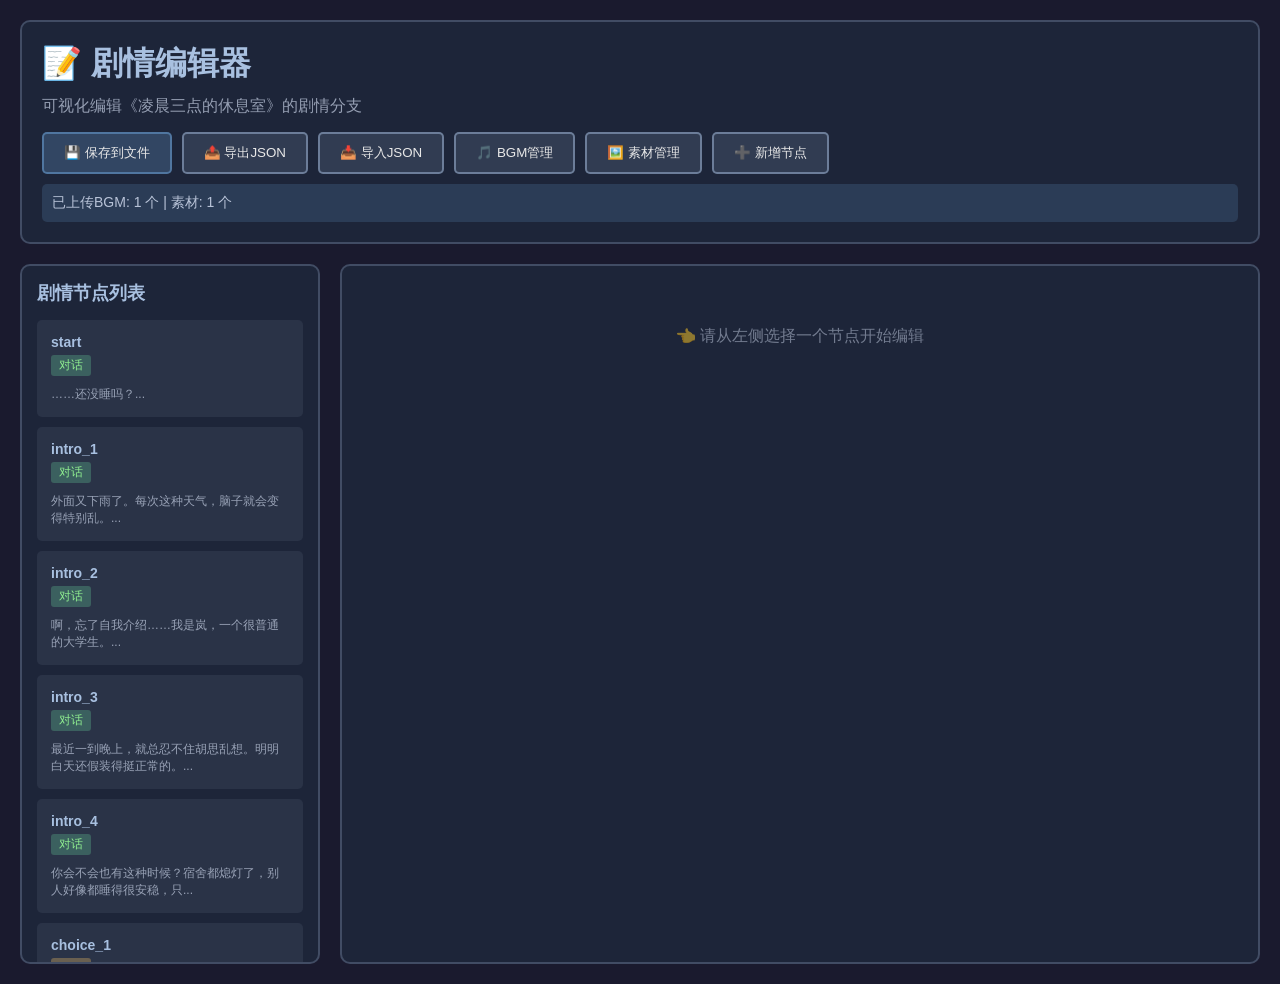
==== editor.html @ ff21fb10 "删除窗户和雨滴效果，添加视频静音选项，支持叠加多个素材" ====
<!DOCTYPE html>
<html lang="zh-CN">
<head>
    <meta charset="UTF-8">
    <meta name="viewport" content="width=device-width, initial-scale=1.0">
    <title>剧情编辑器 - 凌晨三点的休息室</title>
    <style>
        * {
            margin: 0;
            padding: 0;
            box-sizing: border-box;
        }

        body {
            font-family: "Microsoft YaHei", "PingFang SC", sans-serif;
            background: #1a1a2e;
            color: #e8e8e8;
            padding: 20px;
        }

        .container {
            max-width: 1400px;
            margin: 0 auto;
        }

        .header {
            background: rgba(30, 40, 60, 0.8);
            padding: 20px;
            border-radius: 10px;
            margin-bottom: 20px;
            border: 2px solid rgba(150, 170, 200, 0.3);
        }

        .header h1 {
            color: #a8c0e0;
            margin-bottom: 10px;
        }

        .header p {
            color: rgba(200, 210, 230, 0.7);
            margin-bottom: 5px;
        }

        .bgm-status {
            margin-top: 10px;
            padding: 10px;
            background: rgba(100, 150, 200, 0.2);
            border-radius: 5px;
            font-size: 14px;
            color: rgba(200, 210, 230, 0.9);
        }

        .header-buttons {
            display: flex;
            gap: 10px;
            margin-top: 15px;
        }

        .btn {
            background: rgba(168, 192, 224, 0.15);
            border: 2px solid rgba(168, 192, 224, 0.5);
            color: #e8e8e8;
            padding: 10px 20px;
            border-radius: 5px;
            cursor: pointer;
            transition: all 0.3s;
        }

        .btn:hover {
            background: rgba(168, 192, 224, 0.25);
            border-color: rgba(168, 192, 224, 0.8);
        }

        .btn-primary {
            background: rgba(100, 150, 200, 0.3);
            border-color: rgba(100, 150, 200, 0.6);
        }

        .btn-primary:hover {
            background: rgba(100, 150, 200, 0.5);
        }

        .main-content {
            display: grid;
            grid-template-columns: 300px 1fr;
            gap: 20px;
        }

        .node-list {
            background: rgba(30, 40, 60, 0.8);
            padding: 15px;
            border-radius: 10px;
            border: 2px solid rgba(150, 170, 200, 0.3);
            max-height: calc(100vh - 200px);
            overflow-y: auto;
        }

        .node-list h2 {
            color: #a8c0e0;
            margin-bottom: 15px;
            font-size: 18px;
        }

        .node-item {
            background: rgba(50, 60, 80, 0.6);
            padding: 12px;
            margin-bottom: 10px;
            border-radius: 5px;
            cursor: pointer;
            border: 2px solid transparent;
            transition: all 0.3s;
        }

        .node-item:hover {
            background: rgba(70, 80, 100, 0.8);
            border-color: rgba(168, 192, 224, 0.5);
        }

        .node-item.active {
            background: rgba(100, 150, 200, 0.4);
            border-color: rgba(168, 192, 224, 0.8);
        }

        .node-item .node-id {
            color: #a8c0e0;
            font-size: 14px;
            font-weight: bold;
            margin-bottom: 5px;
        }

        .node-item .node-type {
            display: inline-block;
            padding: 2px 8px;
            border-radius: 3px;
            font-size: 12px;
            margin-bottom: 5px;
        }

        .node-type.dialogue {
            background: rgba(100, 200, 150, 0.3);
            color: #90ee90;
        }

        .node-type.choice {
            background: rgba(255, 200, 100, 0.3);
            color: #ffd700;
        }

        .node-type.ending {
            background: rgba(255, 100, 150, 0.3);
            color: #ff69b4;
        }

        .editor-panel {
            background: rgba(30, 40, 60, 0.8);
            padding: 20px;
            border-radius: 10px;
            border: 2px solid rgba(150, 170, 200, 0.3);
        }

        .editor-panel h2 {
            color: #a8c0e0;
            margin-bottom: 20px;
        }

        .form-group {
            margin-bottom: 20px;
        }

        .form-group label {
            display: block;
            color: #a8c0e0;
            margin-bottom: 8px;
            font-size: 14px;
        }

        .form-group input,
        .form-group select,
        .form-group textarea {
            width: 100%;
            background: rgba(20, 25, 35, 0.8);
            border: 2px solid rgba(150, 170, 200, 0.3);
            color: #e8e8e8;
            padding: 10px;
            border-radius: 5px;
            font-family: inherit;
            font-size: 14px;
        }

        .form-group textarea {
            min-height: 100px;
            resize: vertical;
        }

        .form-group input:focus,
        .form-group select:focus,
        .form-group textarea:focus {
            outline: none;
            border-color: rgba(168, 192, 224, 0.6);
        }

        .choices-editor {
            background: rgba(20, 25, 35, 0.5);
            padding: 15px;
            border-radius: 5px;
            margin-top: 10px;
        }

        .choice-item {
            background: rgba(50, 60, 80, 0.6);
            padding: 12px;
            margin-bottom: 10px;
            border-radius: 5px;
            border: 2px solid rgba(150, 170, 200, 0.2);
        }

        .choice-item-header {
            display: flex;
            justify-content: space-between;
            align-items: center;
            margin-bottom: 10px;
        }

        .btn-small {
            padding: 5px 10px;
            font-size: 12px;
        }

        .btn-danger {
            background: rgba(255, 100, 100, 0.3);
            border-color: rgba(255, 100, 100, 0.6);
        }

        .btn-danger:hover {
            background: rgba(255, 100, 100, 0.5);
        }

        .preview-section {
            background: rgba(20, 25, 35, 0.5);
            padding: 15px;
            border-radius: 5px;
            margin-top: 20px;
        }

        .preview-section h3 {
            color: #a8c0e0;
            margin-bottom: 10px;
            font-size: 16px;
        }

        .preview-text {
            color: #d0d8e8;
            line-height: 1.6;
        }

        .node-connections {
            display: flex;
            gap: 10px;
            flex-wrap: wrap;
            margin-top: 10px;
        }

        .connection-badge {
            background: rgba(100, 150, 200, 0.3);
            padding: 5px 10px;
            border-radius: 3px;
            font-size: 12px;
            cursor: pointer;
            transition: all 0.3s;
        }

        .connection-badge:hover {
            background: rgba(100, 150, 200, 0.5);
        }

        .empty-state {
            text-align: center;
            padding: 40px;
            color: rgba(200, 210, 230, 0.5);
        }

        ::-webkit-scrollbar {
            width: 8px;
        }

        ::-webkit-scrollbar-track {
            background: rgba(20, 25, 35, 0.5);
        }

        ::-webkit-scrollbar-thumb {
            background: rgba(150, 170, 200, 0.3);
            border-radius: 4px;
        }

        ::-webkit-scrollbar-thumb:hover {
            background: rgba(150, 170, 200, 0.5);
        }

        /* BGM管理弹窗 */
        .modal {
            display: none;
            position: fixed;
            top: 0;
            left: 0;
            width: 100%;
            height: 100%;
            background: rgba(0, 0, 0, 0.7);
            z-index: 1000;
            justify-content: center;
            align-items: center;
        }

        .modal.active {
            display: flex;
        }

        .modal-content {
            background: rgba(30, 40, 60, 0.95);
            border: 2px solid rgba(150, 170, 200, 0.4);
            border-radius: 15px;
            padding: 30px;
            max-width: 800px;
            width: 90%;
            max-height: 80vh;
            overflow-y: auto;
        }

        .modal-header {
            display: flex;
            justify-content: space-between;
            align-items: center;
            margin-bottom: 20px;
        }

        .modal-header h2 {
            color: #a8c0e0;
            margin: 0;
        }

        .close-btn {
            background: none;
            border: none;
            color: #e8e8e8;
            font-size: 28px;
            cursor: pointer;
            padding: 0;
            width: 30px;
            height: 30px;
            line-height: 1;
        }

        .close-btn:hover {
            color: #ff6b6b;
        }

        .bgm-list {
            margin-bottom: 20px;
        }

        .bgm-item {
            background: rgba(50, 60, 80, 0.6);
            padding: 15px;
            margin-bottom: 10px;
            border-radius: 8px;
            border: 2px solid rgba(150, 170, 200, 0.2);
        }

        .bgm-item-header {
            display: flex;
            justify-content: space-between;
            align-items: center;
            margin-bottom: 10px;
        }

        .bgm-name {
            color: #a8c0e0;
            font-weight: bold;
        }

        .bgm-nodes {
            color: rgba(200, 210, 230, 0.7);
            font-size: 13px;
            margin-top: 5px;
        }

        .upload-section {
            background: rgba(20, 25, 35, 0.5);
            padding: 20px;
            border-radius: 8px;
            margin-bottom: 20px;
        }

        .file-input-wrapper {
            position: relative;
            display: inline-block;
            width: 100%;
        }

        .file-input-label {
            display: block;
            padding: 12px 20px;
            background: rgba(100, 150, 200, 0.3);
            border: 2px dashed rgba(150, 170, 200, 0.5);
            border-radius: 8px;
            text-align: center;
            cursor: pointer;
            transition: all 0.3s;
            color: #e8e8e8;
        }

        .file-input-label:hover {
            background: rgba(100, 150, 200, 0.4);
            border-color: rgba(150, 170, 200, 0.7);
        }

        .node-selector {
            margin-top: 15px;
        }

        .node-checkbox-list {
            max-height: 200px;
            overflow-y: auto;
            background: rgba(20, 25, 35, 0.5);
            padding: 10px;
            border-radius: 5px;
            margin-top: 10px;
        }

        .node-checkbox-item {
            padding: 8px;
            margin-bottom: 5px;
            border-radius: 4px;
            transition: background 0.2s;
        }

        .node-checkbox-item:hover {
            background: rgba(50, 60, 80, 0.5);
        }

        .node-checkbox-item label {
            display: flex;
            align-items: center;
            cursor: pointer;
            color: #e8e8e8;
        }

        .node-checkbox-item input[type="checkbox"] {
            margin-right: 10px;
            cursor: pointer;
        }

        /* 素材预览 */
        .asset-preview {
            width: 100%;
            max-width: 200px;
            height: auto;
            border-radius: 8px;
            margin-top: 10px;
            border: 2px solid rgba(150, 170, 200, 0.3);
        }

        .asset-item {
            background: rgba(50, 60, 80, 0.6);
            padding: 15px;
            margin-bottom: 10px;
            border-radius: 8px;
            border: 2px solid rgba(150, 170, 200, 0.2);
            display: flex;
            gap: 15px;
            align-items: flex-start;
        }

        .asset-item-preview {
            flex-shrink: 0;
        }

        .asset-item-preview img {
            width: 120px;
            height: 120px;
            object-fit: cover;
            border-radius: 8px;
            border: 2px solid rgba(150, 170, 200, 0.3);
        }

        .asset-item-content {
            flex: 1;
        }

        .asset-item-header {
            display: flex;
            justify-content: space-between;
            align-items: center;
            margin-bottom: 10px;
        }

        .asset-name {
            color: #a8c0e0;
            font-weight: bold;
            display: flex;
            align-items: center;
            gap: 8px;
        }

        .asset-type-badge {
            display: inline-block;
            padding: 3px 8px;
            border-radius: 4px;
            font-size: 11px;
            font-weight: normal;
        }

        .asset-type-scene {
            background: rgba(100, 150, 200, 0.3);
            color: #a8c0e0;
        }

        .asset-type-character {
            background: rgba(200, 150, 100, 0.3);
            color: #e0c8a8;
        }

        .asset-type-prop {
            background: rgba(150, 100, 200, 0.3);
            color: #c8a8e0;
        }

        .asset-nodes {
            color: rgba(200, 210, 230, 0.7);
            font-size: 13px;
            margin-top: 5px;
            line-height: 1.6;
        }

        .node-badge {
            display: inline-block;
            background: rgba(100, 150, 200, 0.2);
            padding: 2px 8px;
            border-radius: 4px;
            margin: 2px;
            font-size: 12px;
        }

        /* 素材筛选按钮激活状态 */
        .btn-small.active {
            background: rgba(100, 150, 200, 0.5);
            border-color: rgba(150, 170, 200, 0.8);
        }

        /* ==================== 响应式设计 ==================== */

        /* 平板和小屏幕 */
        @media screen and (max-width: 1024px) {
            .main-content {
                grid-template-columns: 1fr;
                gap: 15px;
            }

            .node-list {
                max-height: 300px;
                margin-bottom: 15px;
            }

            .header-buttons {
                flex-wrap: wrap;
            }

            .btn {
                font-size: 13px;
                padding: 8px 15px;
            }

            .modal-content {
                width: 95%;
                padding: 20px;
            }
        }

        /* 手机端 */
        @media screen and (max-width: 768px) {
            body {
                padding: 10px;
            }

            .container {
                max-width: 100%;
            }

            .header {
                padding: 15px;
            }

            .header h1 {
                font-size: 20px;
            }

            .header p {
                font-size: 13px;
            }

            .header-buttons {
                gap: 8px;
            }

            .btn {
                font-size: 12px;
                padding: 8px 12px;
            }

            .bgm-status {
                font-size: 12px;
                padding: 8px;
            }

            .node-list {
                padding: 12px;
                max-height: 250px;
            }

            .node-list h2 {
                font-size: 16px;
            }

            .node-item {
                padding: 10px;
            }

            .node-item .node-id {
                font-size: 13px;
            }

            .node-type {
                font-size: 11px;
            }

            .editor-panel {
                padding: 15px;
            }

            .editor-panel h2 {
                font-size: 18px;
            }

            .form-group label {
                font-size: 13px;
            }

            .form-group input,
            .form-group select,
            .form-group textarea {
                font-size: 13px;
                padding: 8px;
            }

            .modal-content {
                padding: 15px;
                max-height: 90vh;
            }

            .modal-header h2 {
                font-size: 18px;
            }

            .upload-section {
                padding: 15px;
            }

            .file-input-label {
                padding: 10px 15px;
                font-size: 13px;
            }

            .node-checkbox-list {
                max-height: 150px;
            }

            .node-checkbox-item {
                font-size: 13px;
            }
        }

        /* 小屏手机 */
        @media screen and (max-width: 480px) {
            .header h1 {
                font-size: 18px;
            }

            .header-buttons {
                flex-direction: column;
                width: 100%;
            }

            .btn {
                width: 100%;
                text-align: center;
            }

            .node-list {
                max-height: 200px;
            }

            .choice-item-header {
                flex-direction: column;
                align-items: flex-start;
                gap: 8px;
            }

            .modal-content {
                width: 98%;
                padding: 12px;
            }
        }
    </style>
</head>
<body>
    <div class="container">
        <div class="header">
            <h1>📝 剧情编辑器</h1>
            <p>可视化编辑《凌晨三点的休息室》的剧情分支</p>
            <div class="header-buttons">
                <button class="btn btn-primary" onclick="saveStory()">💾 保存到文件</button>
                <button class="btn" onclick="exportJSON()">📤 导出JSON</button>
                <button class="btn" onclick="document.getElementById('importFile').click()">📥 导入JSON</button>
                <button class="btn" onclick="openBGMManager()">🎵 BGM管理</button>
                <button class="btn" onclick="openAssetManager()">🖼️ 素材管理</button>
                <button class="btn" onclick="addNewNode()">➕ 新增节点</button>
                <input type="file" id="importFile" accept=".json" style="display: none;" onchange="importJSON(event)">
            </div>
            <div class="bgm-status" id="bgmStatus">
                已上传BGM: <span id="bgmCount">0</span> 个 | 素材: <span id="assetCount">0</span> 个
            </div>
        </div>

        <div class="main-content">
            <div class="node-list">
                <h2>剧情节点列表</h2>
                <div id="nodeListContainer"></div>
            </div>

            <div class="editor-panel">
                <div id="editorContent">
                    <div class="empty-state">
                        <p>👈 请从左侧选择一个节点开始编辑</p>
                    </div>
                </div>
            </div>
        </div>
    </div>

    <!-- 素材管理弹窗 -->
    <div class="modal" id="assetModal">
        <div class="modal-content" style="max-width: 900px;">
            <div class="modal-header">
                <h2>🖼️ 素材管理器</h2>
                <button class="close-btn" onclick="closeAssetManager()">&times;</button>
            </div>

            <div class="upload-section">
                <h3 style="color: #a8c0e0; margin-bottom: 15px;">上传新素材</h3>

                <!-- 素材类型选择 -->
                <div class="form-group" style="margin-bottom: 15px;">
                    <label>素材类型</label>
                    <select id="assetTypeSelect" style="width: 100%; padding: 10px; background: rgba(20, 25, 35, 0.8); border: 2px solid rgba(150, 170, 200, 0.3); color: #e8e8e8; border-radius: 5px;">
                        <option value="scene">🌆 场景素材</option>
                        <option value="character">👤 人物素材</option>
                        <option value="prop">📦 道具素材</option>
                    </select>
                </div>

                <div class="file-input-wrapper">
                    <input type="file" id="assetFileInput" accept="image/*,video/*" style="display: none;" onchange="handleAssetUpload(event)">
                    <label for="assetFileInput" class="file-input-label">
                        📁 点击选择素材文件 (支持 JPG, PNG, GIF, WebP, MP4, WebM, OGV)
                    </label>
                </div>
                <div id="uploadedAssetName" style="margin-top: 10px; color: rgba(200, 210, 230, 0.7); font-size: 14px;"></div>

                <!-- 循环次数设置 -->
                <div class="form-group" id="loopSettings" style="margin-bottom: 15px; display: none;">
                    <label>🔄 循环次数（仅视频/GIF生效）</label>
                    <select id="loopCountSelect" style="width: 100%; padding: 10px; background: rgba(20, 25, 35, 0.8); border: 2px solid rgba(150, 170, 200, 0.3); color: #e8e8e8; border-radius: 5px;">
                        <option value="-1">🔄 无限循环</option>
                        <option value="1">1 次</option>
                        <option value="2">2 次</option>
                        <option value="3">3 次</option>
                        <option value="4">4 次</option>
                        <option value="5">5 次</option>
                        <option value="6">6 次</option>
                        <option value="7">7 次</option>
                        <option value="8">8 次</option>
                        <option value="9">9 次</option>
                        <option value="10">10 次</option>
                    </select>
                    <small style="color: rgba(200, 210, 230, 0.6); display: block; margin-top: 5px;">
                        无限循环: -1, 有限循环: 1-10次
                    </small>
                </div>

                <!-- 视频静音设置 -->
                <div class="form-group" id="videoMuteSettings" style="margin-bottom: 15px; display: none;">
                    <label>🔇 视频静音（仅视频生效）</label>
                    <select id="videoMuteSelect" style="width: 100%; padding: 10px; background: rgba(20, 25, 35, 0.8); border: 2px solid rgba(150, 170, 200, 0.3); color: #e8e8e8; border-radius: 5px;">
                        <option value="false">🔊 保留声音</option>
                        <option value="true">🔇 静音播放</option>
                    </select>
                </div>

                <div class="node-selector" id="assetNodeSelectorSection" style="display: none;">
                    <h4 style="color: #a8c0e0; margin-bottom: 10px;">选择应用此素材的节点</h4>
                    <div style="margin-bottom: 10px;">
                        <button class="btn btn-small" onclick="selectAllNodesForAsset()">全选</button>
                        <button class="btn btn-small" onclick="deselectAllNodesForAsset()">取消全选</button>
                    </div>
                    <div class="node-checkbox-list" id="assetNodeCheckboxList"></div>
                    <button class="btn btn-primary" onclick="saveAssetAssignment()" style="margin-top: 15px; width: 100%;">✅ 保存素材配置</button>
                </div>
            </div>

            <div class="bgm-list">
                <h3 style="color: #a8c0e0; margin-bottom: 15px;">已配置的素材</h3>

                <!-- 素材分类标签 -->
                <div style="display: flex; gap: 10px; margin-bottom: 15px; flex-wrap: wrap;">
                    <button class="btn btn-small" onclick="filterAssets('all')" id="filterAll">全部</button>
                    <button class="btn btn-small" onclick="filterAssets('scene')" id="filterScene">🌆 场景</button>
                    <button class="btn btn-small" onclick="filterAssets('character')" id="filterCharacter">👤 人物</button>
                    <button class="btn btn-small" onclick="filterAssets('prop')" id="filterProp">📦 道具</button>
                </div>

                <div id="assetListContainer"></div>
            </div>
        </div>
    </div>

    <!-- BGM管理弹窗 -->
    <div class="modal" id="bgmModal">
        <div class="modal-content">
            <div class="modal-header">
                <h2>🎵 BGM管理器</h2>
                <button class="close-btn" onclick="closeBGMManager()">&times;</button>
            </div>

            <div class="upload-section">
                <h3 style="color: #a8c0e0; margin-bottom: 15px;">上传新BGM</h3>
                <div class="file-input-wrapper">
                    <input type="file" id="bgmFileInput" accept=".mp3,.ogg,.wav" style="display: none;" onchange="handleBGMUpload(event)">
                    <label for="bgmFileInput" class="file-input-label">
                        📁 点击选择音频文件 (支持 MP3, OGG, WAV)
                    </label>
                </div>
                <div id="uploadedFileName" style="margin-top: 10px; color: rgba(200, 210, 230, 0.7); font-size: 14px;"></div>

                <div class="node-selector" id="nodeSelectorSection" style="display: none;">
                    <h4 style="color: #a8c0e0; margin-bottom: 10px;">选择应用此BGM的节点</h4>
                    <div style="margin-bottom: 10px;">
                        <button class="btn btn-small" onclick="selectAllNodes()">全选</button>
                        <button class="btn btn-small" onclick="deselectAllNodes()">取消全选</button>
                    </div>
                    <div class="node-checkbox-list" id="nodeCheckboxList"></div>
                    <button class="btn btn-primary" onclick="saveBGMAssignment()" style="margin-top: 15px; width: 100%;">✅ 保存BGM配置</button>
                </div>
            </div>

            <div class="bgm-list">
                <h3 style="color: #a8c0e0; margin-bottom: 15px;">已配置的BGM</h3>
                <div id="bgmListContainer"></div>
            </div>
        </div>
    </div>

    <script src="story.js"></script>
    <script src="editor.js"></script>
</body>
</html>
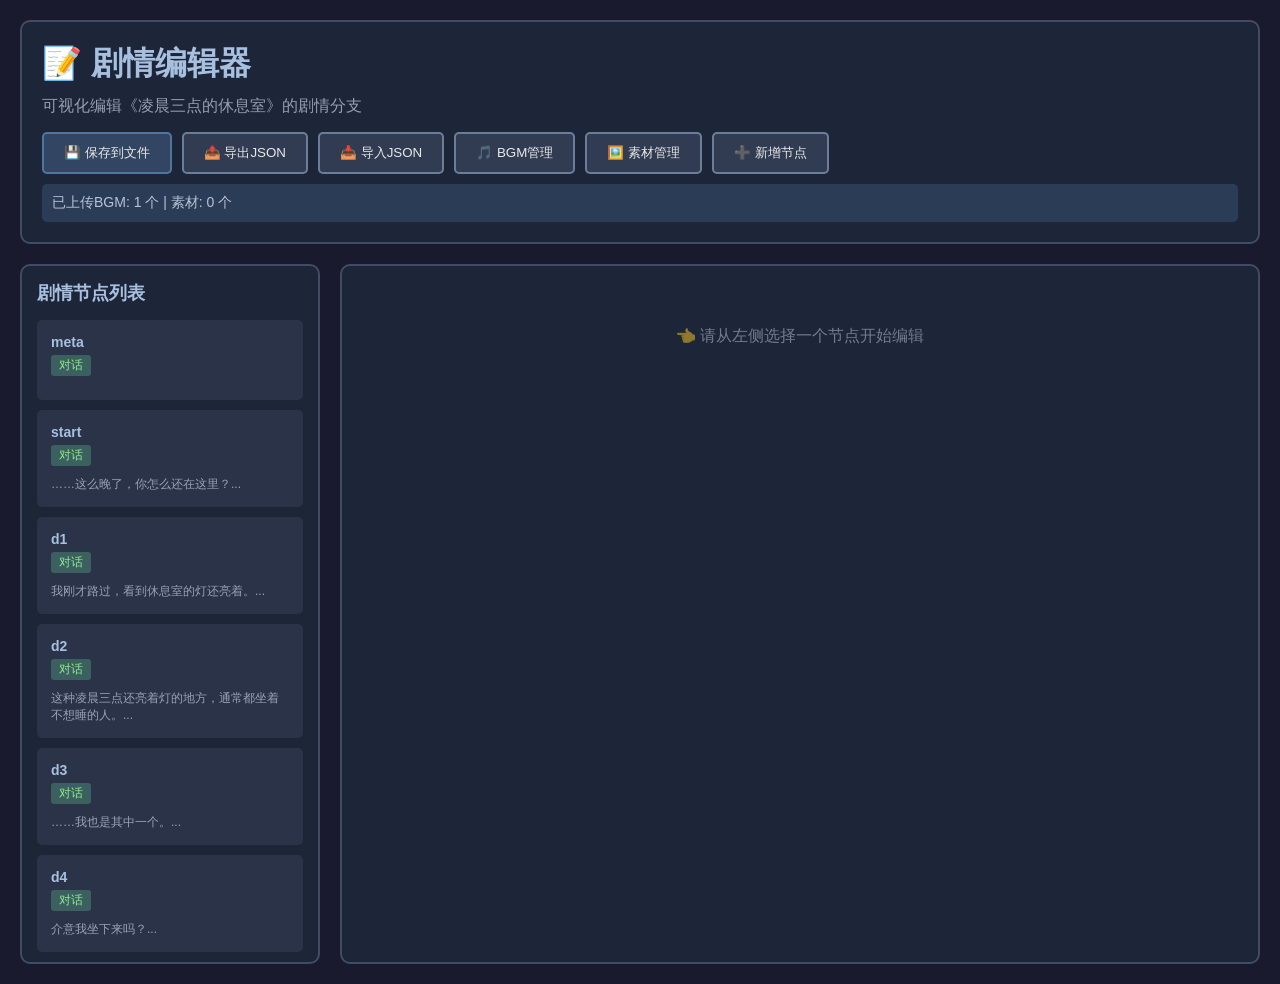
==== commit abc8b121: "添加素材位置调整和预览功能：1.人物/道具素材可调整位置 2.位置历史记录 3.素材预览功能" ====
--- a/editor.html
+++ b/editor.html
@@ -805,6 +805,43 @@
                     </select>
                 </div>
 
+                <!-- 位置调整设置（人物和道具） -->
+                <div class="form-group" id="positionSettings" style="margin-bottom: 15px; display: none;">
+                    <label>📍 位置调整</label>
+                    <div style="display: flex; gap: 10px; margin-bottom: 10px;">
+                        <div style="flex: 1;">
+                            <label style="font-size: 12px; color: rgba(200, 210, 230, 0.7);">X 位置 (%)</label>
+                            <input type="range" id="positionX" min="0" max="100" value="50" step="1" 
+                                style="width: 100%; margin-top: 5px;">
+                            <span id="positionXValue" style="font-size: 12px; color: rgba(168, 192, 224, 0.9);">50%</span>
+                        </div>
+                        <div style="flex: 1;">
+                            <label style="font-size: 12px; color: rgba(200, 210, 230, 0.7);">Y 位置 (%)</label>
+                            <input type="range" id="positionY" min="0" max="100" value="80" step="1" 
+                                style="width: 100%; margin-top: 5px;">
+                            <span id="positionYValue" style="font-size: 12px; color: rgba(168, 192, 224, 0.9);">80%</span>
+                        </div>
+                    </div>
+                    
+                    <!-- 快速位置预设 -->
+                    <div style="display: flex; flex-wrap: wrap; gap: 5px; margin-top: 10px;">
+                        <button class="btn btn-xs" onclick="setPosition(50, 80)">底部居中</button>
+                        <button class="btn btn-xs" onclick="setPosition(20, 80)">左下</button>
+                        <button class="btn btn-xs" onclick="setPosition(80, 80)">右下</button>
+                        <button class="btn btn-xs" onclick="setPosition(50, 50)">居中</button>
+                        <button class="btn btn-xs" onclick="setPosition(20, 50)">左中</button>
+                        <button class="btn btn-xs" onclick="setPosition(80, 50)">右中</button>
+                    </div>
+                    
+                    <!-- 位置历史记录 -->
+                    <div style="margin-top: 15px; padding-top: 15px; border-top: 1px solid rgba(150, 170, 200, 0.2);">
+                        <label style="font-size: 12px; color: rgba(200, 210, 230, 0.7);">📋 位置历史</label>
+                        <div id="positionHistoryList" style="margin-top: 8px; max-height: 80px; overflow-y: auto;">
+                            <div style="text-align: center; color: rgba(150, 170, 200, 0.5); font-size: 12px;">暂无位置记录</div>
+                        </div>
+                    </div>
+                </div>
+
                 <div class="node-selector" id="assetNodeSelectorSection" style="display: none;">
                     <h4 style="color: #a8c0e0; margin-bottom: 10px;">选择应用此素材的节点</h4>
                     <div style="margin-bottom: 10px;">
@@ -817,7 +854,10 @@
             </div>
 
             <div class="bgm-list">
-                <h3 style="color: #a8c0e0; margin-bottom: 15px;">已配置的素材</h3>
+                <div style="display: flex; justify-content: space-between; align-items: center; margin-bottom: 15px;">
+                    <h3 style="color: #a8c0e0; margin-bottom: 0;">已配置的素材</h3>
+                    <button class="btn btn-primary btn-small" onclick="openPreviewModal()">👁️ 预览素材</button>
+                </div>
 
                 <!-- 素材分类标签 -->
                 <div style="display: flex; gap: 10px; margin-bottom: 15px; flex-wrap: wrap;">
@@ -868,6 +908,29 @@
         </div>
     </div>
 
+    <!-- 素材预览弹窗 -->
+    <div class="modal" id="previewModal">
+        <div class="modal-content preview-modal-content">
+            <div class="modal-header">
+                <h2>👁️ 素材预览</h2>
+                <button class="close-btn" onclick="closePreviewModal()">&times;</button>
+            </div>
+            <div class="preview-body">
+                <div class="preview-controls">
+                    <label>选择节点预览:</label>
+                    <select id="previewNodeSelect" onchange="updatePreview()">
+                        <option value="">请选择节点</option>
+                    </select>
+                </div>
+                <div class="preview-area" id="previewArea">
+                    <div class="preview-background">
+                        <!-- 预览素材会在这里显示 -->
+                    </div>
+                </div>
+            </div>
+        </div>
+    </div>
+
     <script src="story.js"></script>
     <script src="editor.js"></script>
 </body>
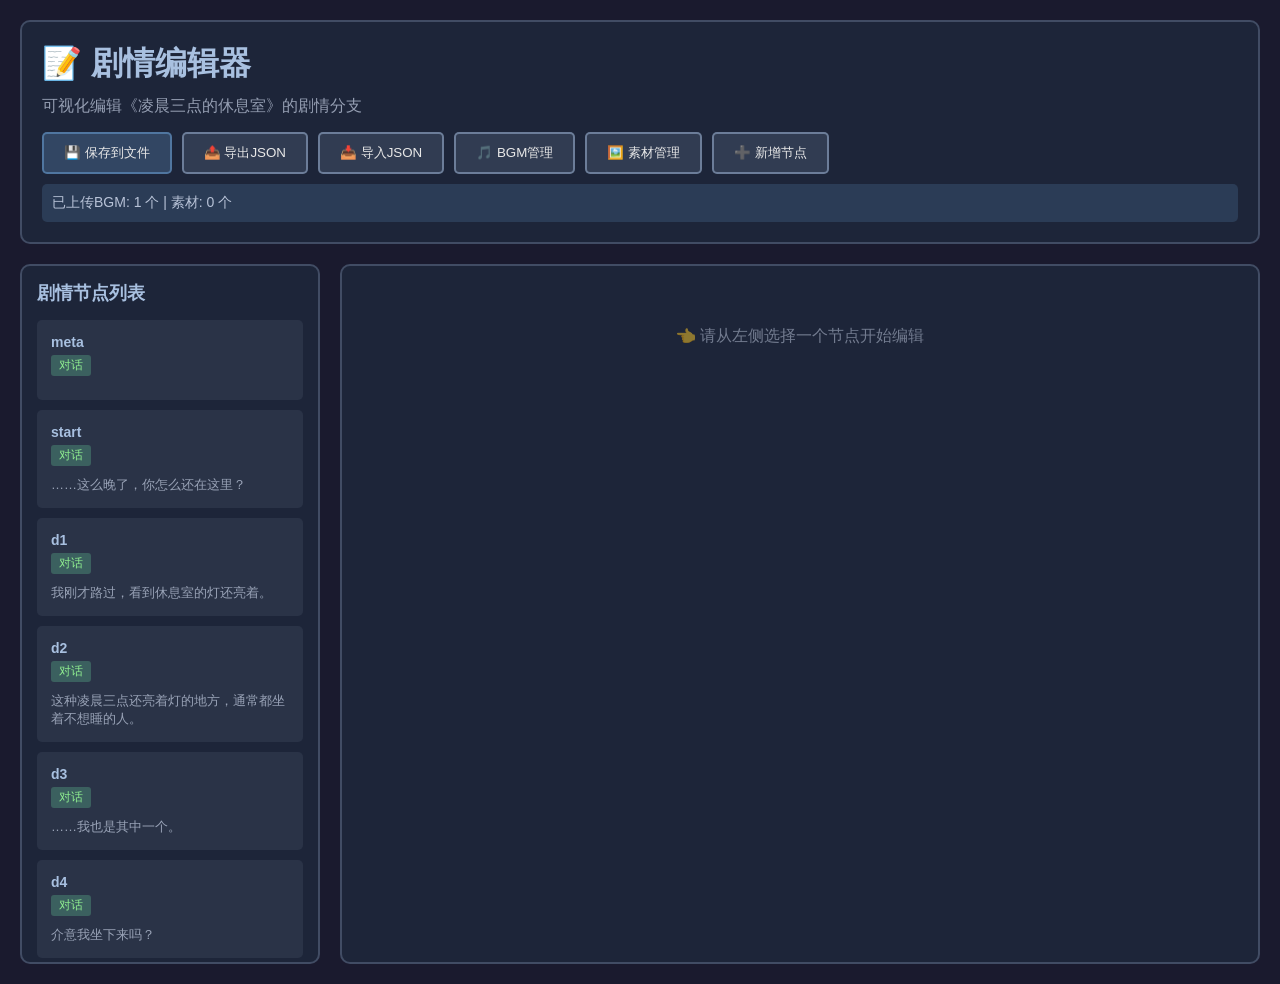
==== commit e2287a53: "添加素材位置实时预览监视器" ====
--- a/editor.html
+++ b/editor.html
@@ -546,6 +546,244 @@
             border-color: rgba(150, 170, 200, 0.8);
         }
 
+        /* 实时预览监视器样式 */
+        .position-preview-monitor {
+            border: 2px solid rgba(150, 170, 200, 0.3);
+            border-radius: 8px;
+            overflow: hidden;
+            margin-bottom: 15px;
+        }
+
+        .position-preview-monitor .preview-header {
+            background: rgba(100, 150, 200, 0.2);
+            padding: 8px 12px;
+            font-size: 12px;
+            color: rgba(168, 192, 224, 0.9);
+            border-bottom: 1px solid rgba(150, 170, 200, 0.2);
+        }
+
+        .position-preview-monitor .preview-content {
+            position: relative;
+            width: 100%;
+            height: 250px;
+            background: linear-gradient(180deg, rgba(20, 30, 50, 0.95) 0%, rgba(30, 40, 60, 0.95) 100%);
+        }
+
+        .position-preview-monitor .preview-placeholder {
+            position: absolute;
+            top: 50%;
+            left: 50%;
+            transform: translate(-50%, -50%);
+            color: rgba(150, 170, 200, 0.5);
+            font-size: 13px;
+            text-align: center;
+        }
+
+        .position-preview-monitor .preview-asset {
+            position: absolute;
+            transform: translate(-50%, -50%);
+            border: 2px solid rgba(106, 183, 255, 0.6);
+            border-radius: 8px;
+            box-shadow: 0 0 15px rgba(106, 183, 255, 0.3);
+            transition: all 0.2s;
+        }
+
+        .position-preview-monitor .preview-asset img,
+        .position-preview-monitor .preview-asset video {
+            display: block;
+            max-width: 150px;
+            max-height: 200px;
+            object-fit: contain;
+            border-radius: 6px;
+        }
+
+        .position-preview-monitor .position-marker {
+            position: absolute;
+            width: 20px;
+            height: 20px;
+            background: rgba(255, 100, 100, 0.8);
+            border-radius: 50%;
+            transform: translate(-50%, -50%);
+            pointer-events: none;
+            box-shadow: 0 0 10px rgba(255, 100, 100, 0.5);
+        }
+
+        .position-preview-monitor .position-marker::after {
+            content: '';
+            position: absolute;
+            top: 50%;
+            left: 50%;
+            transform: translate(-50%, -50%);
+            width: 6px;
+            height: 6px;
+            background: white;
+            border-radius: 50%;
+        }
+
+        /* 小按钮样式 */
+        .btn-xs {
+            padding: 6px 12px;
+            font-size: 12px;
+            background: rgba(150, 180, 220, 0.15);
+            border: 1px solid rgba(150, 180, 220, 0.3);
+            color: #a8c0e0;
+            border-radius: 5px;
+            cursor: pointer;
+            transition: all 0.3s ease;
+        }
+
+        .btn-xs:hover {
+            background: rgba(150, 180, 220, 0.25);
+            border-color: rgba(150, 180, 220, 0.5);
+        }
+
+        /* 滑块样式 */
+        input[type="range"] {
+            -webkit-appearance: none;
+            appearance: none;
+            height: 6px;
+            background: rgba(150, 180, 220, 0.2);
+            border-radius: 3px;
+            outline: none;
+        }
+
+        input[type="range"]::-webkit-slider-thumb {
+            -webkit-appearance: none;
+            appearance: none;
+            width: 16px;
+            height: 16px;
+            background: #6ab7ff;
+            border-radius: 50%;
+            cursor: pointer;
+            transition: all 0.3s ease;
+        }
+
+        input[type="range"]::-webkit-slider-thumb:hover {
+            transform: scale(1.2);
+            box-shadow: 0 0 10px rgba(106, 183, 255, 0.5);
+        }
+
+        /* 位置历史项 */
+        .position-history-item {
+            display: flex;
+            justify-content: space-between;
+            align-items: center;
+            padding: 8px 12px;
+            background: rgba(150, 180, 220, 0.08);
+            border: 1px solid rgba(150, 180, 220, 0.15);
+            border-radius: 8px;
+            margin-bottom: 5px;
+            cursor: pointer;
+            transition: all 0.3s ease;
+            font-size: 12px;
+            color: #a8c0e0;
+        }
+
+        .position-history-item:hover {
+            background: rgba(150, 180, 220, 0.15);
+            border-color: rgba(150, 180, 220, 0.3);
+        }
+
+        .position-history-item .recent {
+            font-size: 10px;
+            color: #6ab7ff;
+            background: rgba(106, 183, 255, 0.15);
+            padding: 2px 6px;
+            border-radius: 4px;
+        }
+
+        /* 预览弹窗 */
+        .preview-modal-content {
+            width: 90%;
+            max-width: 800px;
+            max-height: 90vh;
+            overflow: hidden;
+        }
+
+        .preview-body {
+            padding: 20px;
+        }
+
+        .preview-controls {
+            margin-bottom: 15px;
+            display: flex;
+            align-items: center;
+            gap: 10px;
+        }
+
+        .preview-controls label {
+            color: #a8c0e0;
+            font-size: 14px;
+        }
+
+        .preview-controls select {
+            flex: 1;
+            padding: 10px;
+            background: rgba(20, 25, 35, 0.8);
+            border: 2px solid rgba(150, 170, 200, 0.3);
+            color: #e8e8e8;
+            border-radius: 5px;
+        }
+
+        .preview-area {
+            width: 100%;
+            height: 500px;
+            background: rgba(10, 15, 25, 0.95);
+            border: 2px solid rgba(150, 180, 220, 0.2);
+            border-radius: 12px;
+            overflow: hidden;
+            position: relative;
+        }
+
+        .preview-background {
+            width: 100%;
+            height: 100%;
+            position: relative;
+            background: linear-gradient(180deg, rgba(20, 30, 50, 1) 0%, rgba(30, 40, 60, 1) 100%);
+        }
+
+        .preview-asset {
+            position: absolute;
+            transform: translate(-50%, -50%);
+            pointer-events: none;
+        }
+
+        .preview-scene img,
+        .preview-scene video {
+            width: 100%;
+            height: 100%;
+            object-fit: cover;
+        }
+
+        .preview-character img,
+        .preview-character video {
+            max-width: 200px;
+            max-height: 300px;
+            object-fit: contain;
+            border-radius: 8px;
+        }
+
+        .preview-prop img,
+        .preview-prop video {
+            max-width: 150px;
+            max-height: 150px;
+            object-fit: contain;
+            border-radius: 8px;
+        }
+
+        .preview-asset-label {
+            position: absolute;
+            bottom: -25px;
+            left: 50%;
+            transform: translateX(-50%);
+            background: rgba(0, 0, 0, 0.7);
+            padding: 3px 8px;
+            border-radius: 4px;
+            font-size: 11px;
+            color: rgba(200, 210, 230, 0.8);
+            white-space: nowrap;
+        }
+
         /* ==================== 响应式设计 ==================== */
 
         /* 平板和小屏幕 */
@@ -675,6 +913,16 @@
 
             .node-checkbox-item {
                 font-size: 13px;
+            }
+
+            .position-preview-monitor .preview-content {
+                height: 200px;
+            }
+
+            .position-preview-monitor .preview-asset img,
+            .position-preview-monitor .preview-asset video {
+                max-width: 100px;
+                max-height: 150px;
             }
         }
 
@@ -808,7 +1056,18 @@
                 <!-- 位置调整设置（人物和道具） -->
                 <div class="form-group" id="positionSettings" style="margin-bottom: 15px; display: none;">
                     <label>📍 位置调整</label>
-                    <div style="display: flex; gap: 10px; margin-bottom: 10px;">
+                    
+                    <!-- 实时预览监视器 -->
+                    <div class="position-preview-monitor" id="positionPreviewMonitor">
+                        <div class="preview-header">
+                            <span>👁️ 实时预览</span>
+                        </div>
+                        <div class="preview-content" id="previewContent">
+                            <div class="preview-placeholder">上传素材后预览</div>
+                        </div>
+                    </div>
+                    
+                    <div style="display: flex; gap: 10px; margin-bottom: 10px; margin-top: 15px;">
                         <div style="flex: 1;">
                             <label style="font-size: 12px; color: rgba(200, 210, 230, 0.7);">X 位置 (%)</label>
                             <input type="range" id="positionX" min="0" max="100" value="50" step="1" 
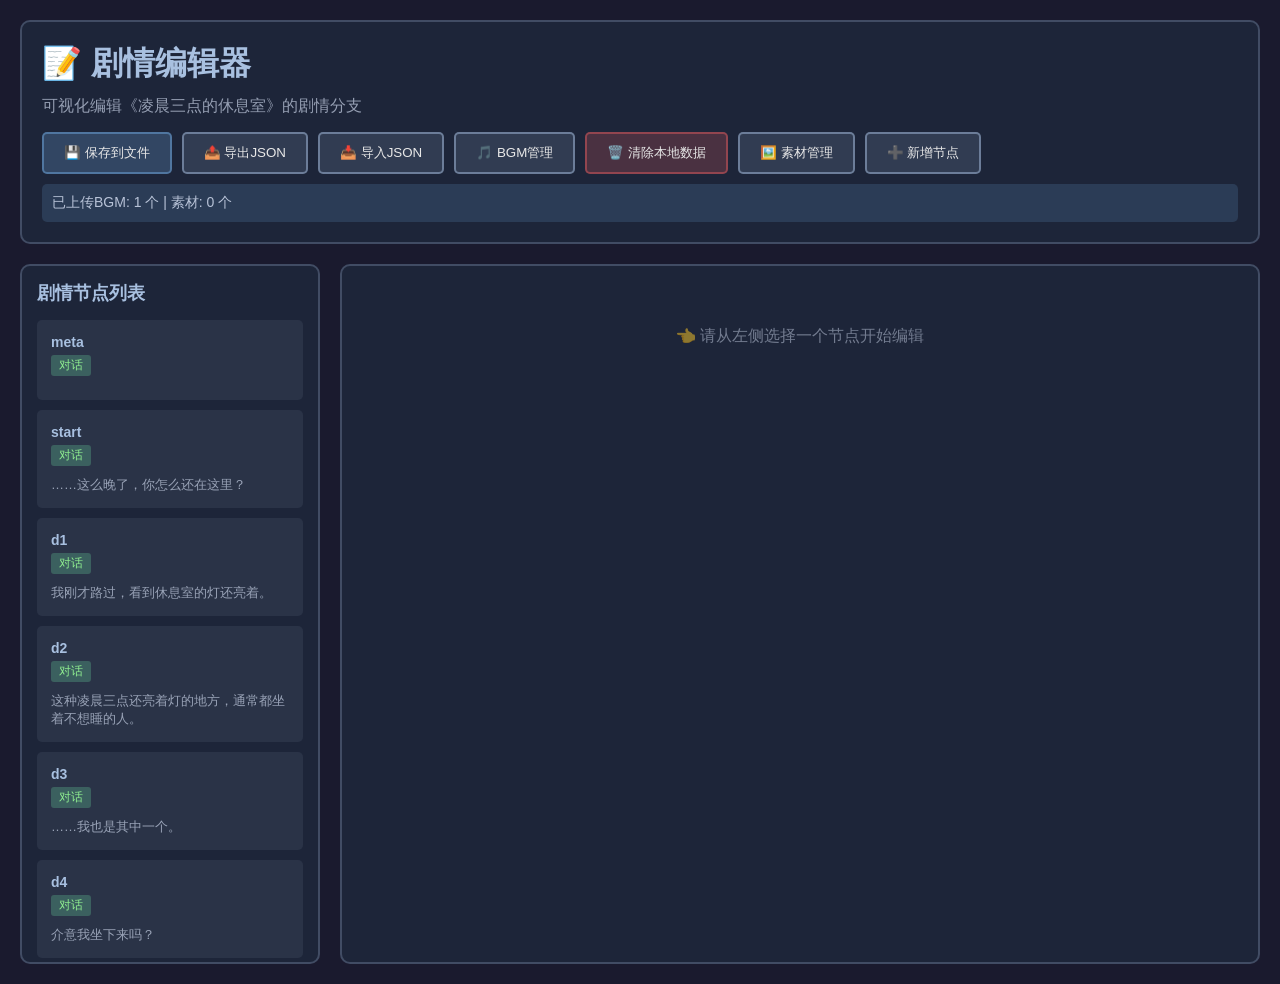
==== commit 5e380584: "更新项目" ====
--- a/editor.html
+++ b/editor.html
@@ -957,6 +957,295 @@
                 padding: 12px;
             }
         }
+
+        /* 游戏界面实时预览样式 */
+        .game-preview-container {
+            border: 2px solid rgba(150, 170, 200, 0.3);
+            border-radius: 8px;
+            overflow: hidden;
+            margin-bottom: 15px;
+            background: rgba(10, 15, 25, 0.95);
+        }
+
+        .game-preview-header {
+            display: flex;
+            justify-content: space-between;
+            align-items: center;
+            padding: 10px 15px;
+            background: rgba(100, 150, 200, 0.2);
+            border-bottom: 1px solid rgba(150, 170, 200, 0.2);
+            font-size: 13px;
+            color: rgba(168, 192, 224, 0.9);
+        }
+
+        .preview-resolution {
+            font-size: 11px;
+            color: rgba(150, 170, 200, 0.6);
+        }
+
+        .game-preview-screen {
+            position: relative;
+            width: 100%;
+            max-width: 360px;
+            margin: 20px auto;
+            padding-top: 177.78%; /* 9:16 手机屏幕比例 */
+            background: linear-gradient(180deg, #2d3561 0%, #1f2847 40%, #1a1f3a 100%);
+            border-radius: 12px;
+            overflow: hidden;
+            box-shadow: 0 10px 40px rgba(0, 0, 0, 0.5);
+        }
+
+        .game-preview-inner {
+            position: absolute;
+            top: 0;
+            left: 0;
+            width: 100%;
+            height: 100%;
+            display: flex;
+            align-items: center;
+            justify-content: center;
+            overflow: hidden;
+        }
+
+        .game-preview-content {
+            position: relative;
+            width: 100%;
+            height: 100%;
+            object-fit: contain;
+        }
+
+        .game-preview-bg {
+            position: absolute;
+            top: 0;
+            left: 0;
+            width: 100%;
+            height: 100%;
+            background: linear-gradient(180deg, rgba(20, 30, 50, 1) 0%, rgba(30, 40, 60, 1) 100%);
+        }
+
+        .game-preview-room {
+            position: absolute;
+            top: 0;
+            left: 0;
+            width: 100%;
+            height: 100%;
+            background: radial-gradient(ellipse at 50% 30%, rgba(100, 120, 150, 0.15) 0%, transparent 60%);
+        }
+
+        .game-preview-assets {
+            position: absolute;
+            top: 0;
+            left: 0;
+            width: 100%;
+            height: 100%;
+            pointer-events: none;
+            z-index: 5;
+        }
+
+        .game-preview-character {
+            position: absolute;
+            bottom: 25%;
+            left: 50%;
+            transform: translateX(-50%);
+            pointer-events: none;
+            max-width: 40%;
+            max-height: 50%;
+            z-index: 10;
+        }
+
+        .game-preview-character img,
+        .game-preview-character video {
+            width: 100%;
+            height: 100%;
+            object-fit: contain;
+        }
+
+        .game-preview-dialogue {
+            position: absolute;
+            bottom: 20px;
+            left: 50%;
+            transform: translateX(-50%);
+            width: 88%;
+            background: linear-gradient(135deg, rgba(25, 35, 60, 0.95) 0%, rgba(30, 40, 65, 0.93) 100%);
+            border: 2px solid rgba(150, 180, 220, 0.4);
+            border-radius: 12px;
+            padding: 15px 20px;
+            box-shadow: 0 4px 20px rgba(0, 0, 0, 0.4);
+            backdrop-filter: blur(10px);
+            z-index: 20;
+        }
+
+        .game-preview-name {
+            color: #b8d4ff;
+            font-weight: bold;
+            font-size: 13px;
+            margin-bottom: 8px;
+            text-shadow: 0 2px 4px rgba(0, 0, 0, 0.5);
+        }
+
+        .game-preview-text {
+            color: #f0f4ff;
+            font-size: 12px;
+            line-height: 1.6;
+            min-height: 40px;
+            margin-bottom: 8px;
+        }
+
+        .game-preview-hint {
+            text-align: right;
+            color: rgba(180, 200, 255, 0.6);
+            font-size: 11px;
+        }
+
+        .game-preview-coords {
+            position: absolute;
+            top: 10px;
+            right: 10px;
+            background: rgba(0, 0, 0, 0.7);
+            padding: 5px 10px;
+            border-radius: 5px;
+            font-size: 11px;
+            color: rgba(106, 183, 255, 0.9);
+            font-family: monospace;
+            z-index: 30;
+            pointer-events: none;
+        }
+            padding: 5px 10px;
+            border-radius: 5px;
+            font-size: 11px;
+            color: rgba(106, 183, 255, 0.9);
+            z-index: 30;
+            pointer-events: none;
+        }
+
+        .game-preview-safe-area {
+            position: absolute;
+            top: 0;
+            left: 0;
+            right: 0;
+            height: 15%;
+            border-bottom: 1px dashed rgba(255, 100, 100, 0.3);
+            pointer-events: none;
+            z-index: 25;
+        }
+
+        .game-preview-safe-area::after {
+            content: '⚠️ 顶部安全区域';
+            position: absolute;
+            bottom: 5px;
+            left: 50%;
+            transform: translateX(-50%);
+            font-size: 10px;
+            color: rgba(255, 100, 100, 0.5);
+        }
+
+        .game-preview-asset {
+            position: absolute;
+            transform: translate(-50%, -50%);
+            border: 2px solid rgba(106, 183, 255, 0.6);
+            border-radius: 8px;
+            box-shadow: 0 0 15px rgba(106, 183, 255, 0.3);
+            pointer-events: none;
+            z-index: 15;
+        }
+
+        .game-preview-asset img,
+        .game-preview-asset video {
+            display: block;
+            object-fit: contain;
+            border-radius: 6px;
+            width: 100%;
+            height: 100%;
+        }
+
+        .game-preview-asset.character {
+            z-index: 12;
+        }
+
+        .game-preview-asset.prop {
+            z-index: 13;
+        }
+
+        .game-preview-dialogue-marker {
+            position: absolute;
+            bottom: 0;
+            left: 0;
+            right: 0;
+            height: 30%;
+            border-top: 2px dashed rgba(255, 180, 100, 0.4);
+            pointer-events: none;
+            z-index: 25;
+            background: linear-gradient(to top, rgba(255, 180, 100, 0.05) 0%, transparent 100%);
+        }
+
+        .game-preview-dialogue-marker::after {
+            content: '💬 对话框区域';
+            position: absolute;
+            top: 5px;
+            left: 50%;
+            transform: translateX(-50%);
+            font-size: 10px;
+            color: rgba(255, 180, 100, 0.6);
+            background: rgba(0, 0, 0, 0.5);
+            padding: 2px 8px;
+            border-radius: 3px;
+        }
+
+        /* 顶端边界标线 - 标记手机屏幕实际顶端 */
+        .game-preview-boundary-top {
+            position: absolute;
+            top: 0;
+            left: 0;
+            width: 100%;
+            height: 2px;
+            background: linear-gradient(to right, transparent 0%, rgba(0, 255, 100, 0.8) 50%, transparent 100%);
+            box-shadow: 0 0 10px rgba(0, 255, 100, 0.5);
+            z-index: 35;
+            pointer-events: none;
+        }
+
+        .game-preview-boundary-top::before {
+            content: '▼ 手机屏幕顶端 (0%)';
+            position: absolute;
+            top: 5px;
+            left: 50%;
+            transform: translateX(-50%);
+            font-size: 10px;
+            color: rgba(0, 255, 100, 0.9);
+            background: rgba(0, 0, 0, 0.7);
+            padding: 3px 10px;
+            border-radius: 4px;
+            white-space: nowrap;
+            border: 1px solid rgba(0, 255, 100, 0.5);
+        }
+
+        /* 底端边界标线 - 标记手机屏幕实际底端 */
+        .game-preview-boundary-bottom {
+            position: absolute;
+            bottom: 0;
+            left: 0;
+            width: 100%;
+            height: 2px;
+            background: linear-gradient(to right, transparent 0%, rgba(255, 100, 0, 0.8) 50%, transparent 100%);
+            box-shadow: 0 0 10px rgba(255, 100, 0, 0.5);
+            z-index: 35;
+            pointer-events: none;
+        }
+
+        .game-preview-boundary-bottom::before {
+            content: '▲ 手机屏幕底端 (100%)';
+            position: absolute;
+            bottom: 5px;
+            left: 50%;
+            transform: translateX(-50%);
+            font-size: 10px;
+            color: rgba(255, 100, 0, 0.9);
+            background: rgba(0, 0, 0, 0.7);
+            padding: 3px 10px;
+            border-radius: 4px;
+            white-space: nowrap;
+            border: 1px solid rgba(255, 100, 0, 0.5);
+        }
     </style>
 </head>
 <body>
@@ -969,6 +1258,7 @@
                 <button class="btn" onclick="exportJSON()">📤 导出JSON</button>
                 <button class="btn" onclick="document.getElementById('importFile').click()">📥 导入JSON</button>
                 <button class="btn" onclick="openBGMManager()">🎵 BGM管理</button>
+                <button class="btn btn-danger" onclick="clearPersistedData()" style="background: rgba(255, 100, 100, 0.2); border-color: rgba(255, 100, 100, 0.4);">🗑️ 清除本地数据</button>
                 <button class="btn" onclick="openAssetManager()">🖼️ 素材管理</button>
                 <button class="btn" onclick="addNewNode()">➕ 新增节点</button>
                 <input type="file" id="importFile" accept=".json" style="display: none;" onchange="importJSON(event)">
@@ -1057,16 +1347,39 @@
                 <div class="form-group" id="positionSettings" style="margin-bottom: 15px; display: none;">
                     <label>📍 位置调整</label>
                     
-                    <!-- 实时预览监视器 -->
-                    <div class="position-preview-monitor" id="positionPreviewMonitor">
-                        <div class="preview-header">
-                            <span>👁️ 实时预览</span>
+                    <!-- 游戏界面实时预览 -->
+                    <div class="game-preview-container" id="gamePreviewContainer">
+                        <div class="game-preview-header">
+                            <span>🎮 游戏界面预览（实时监控）</span>
+                            <span class="preview-resolution">模拟 1080x1920 手机屏幕</span>
                         </div>
-                        <div class="preview-content" id="previewContent">
-                            <div class="preview-placeholder">上传素材后预览</div>
+                        <div class="game-preview-screen" id="gamePreviewScreen">
+                            <!-- 背景层 -->
+                            <div class="game-preview-bg">
+                                <div class="game-preview-room"></div>
+                            </div>
+                            <!-- 素材层 -->
+                            <div class="game-preview-assets" id="gamePreviewAssets"></div>
+                            <!-- 人物层 -->
+                            <div class="game-preview-character" id="gamePreviewCharacter"></div>
+                            <!-- 对话框层 -->
+                            <div class="game-preview-dialogue">
+                                <div class="game-preview-name">角色名称</div>
+                                <div class="game-preview-text">这是一段示例对话文本，用于展示对话框的位置和样式。</div>
+                                <div class="game-preview-hint">点击继续 ▼</div>
+                            </div>
+                            <!-- 位置坐标显示 -->
+                            <div class="game-preview-coords" id="gamePreviewCoords">X: 50% | Y: 80%</div>
+                            <!-- 安全区域提示 -->
+                            <div class="game-preview-safe-area"></div>
+                            <!-- 顶端标线 -->
+                            <div class="game-preview-boundary-top"></div>
+                            <!-- 底端标线 -->
+                            <div class="game-preview-boundary-bottom"></div>
                         </div>
                     </div>
                     
+                    <!-- 位置调整 -->
                     <div style="display: flex; gap: 10px; margin-bottom: 10px; margin-top: 15px;">
                         <div style="flex: 1;">
                             <label style="font-size: 12px; color: rgba(200, 210, 230, 0.7);">X 位置 (%)</label>
@@ -1080,6 +1393,30 @@
                                 style="width: 100%; margin-top: 5px;">
                             <span id="positionYValue" style="font-size: 12px; color: rgba(168, 192, 224, 0.9);">80%</span>
                         </div>
+                    </div>
+                    
+                    <!-- 大小调整 -->
+                    <div style="display: flex; gap: 10px; margin-bottom: 10px;">
+                        <div style="flex: 1;">
+                            <label style="font-size: 12px; color: rgba(200, 210, 230, 0.7);">宽度 (%)</label>
+                            <input type="range" id="assetWidth" min="10" max="300" value="100" step="5"
+                                style="width: 100%; margin-top: 5px;">
+                            <span id="assetWidthValue" style="font-size: 12px; color: rgba(168, 192, 224, 0.9);">100%</span>
+                        </div>
+                        <div style="flex: 1;">
+                            <label style="font-size: 12px; color: rgba(200, 210, 230, 0.7);">高度 (%)</label>
+                            <input type="range" id="assetHeight" min="10" max="300" value="100" step="5"
+                                style="width: 100%; margin-top: 5px;">
+                            <span id="assetHeightValue" style="font-size: 12px; color: rgba(168, 192, 224, 0.9);">100%</span>
+                        </div>
+                    </div>
+
+                    <!-- 快速大小预设 -->
+                    <div style="display: flex; flex-wrap: wrap; gap: 5px; margin-bottom: 15px;">
+                        <button class="btn btn-xs" onclick="setAssetSize(50, 50)">50%</button>
+                        <button class="btn btn-xs" onclick="setAssetSize(100, 100)">100%</button>
+                        <button class="btn btn-xs" onclick="setAssetSize(150, 150)">150%</button>
+                        <button class="btn btn-xs" onclick="setAssetSize(200, 200)">200%</button>
                     </div>
                     
                     <!-- 快速位置预设 -->
